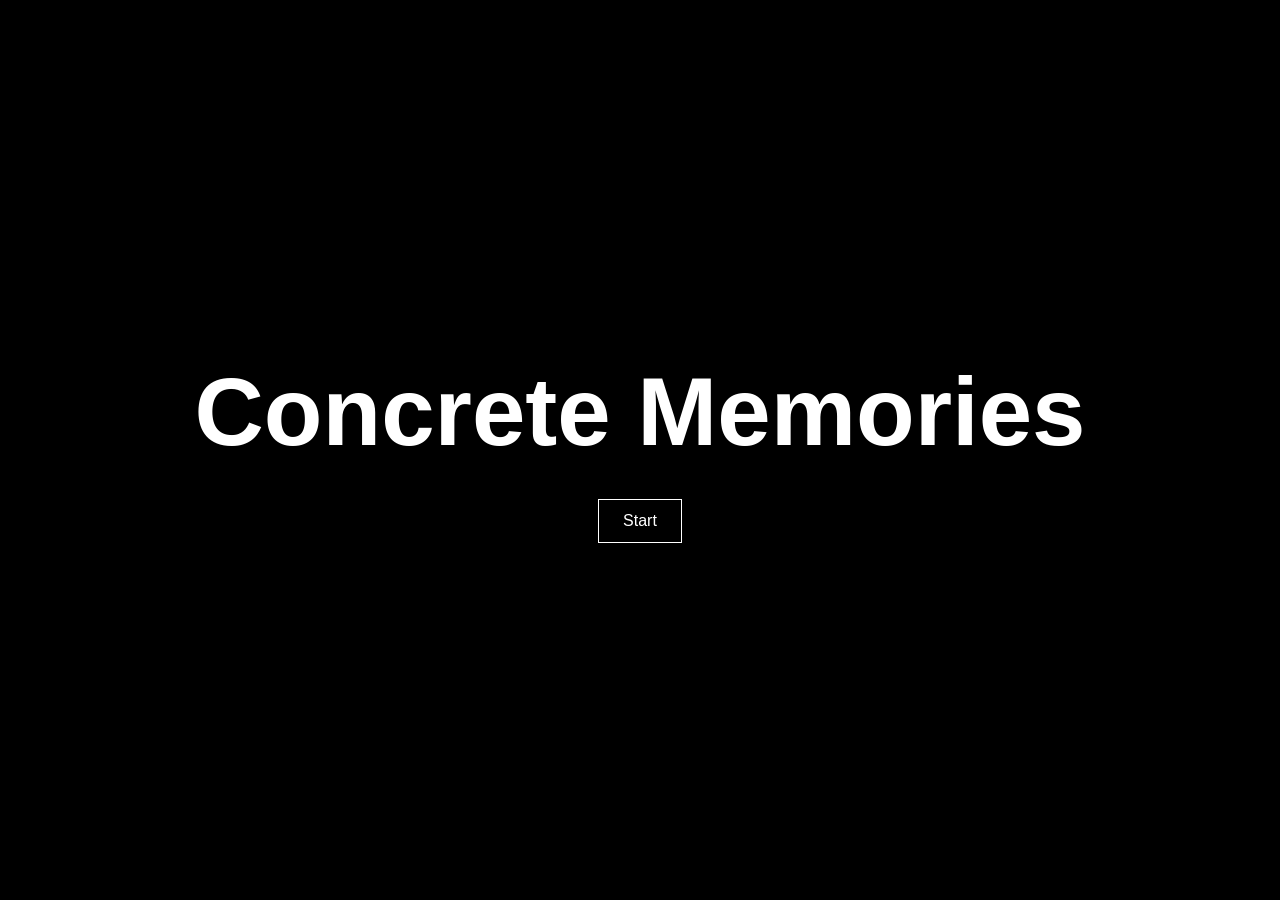
==== index.html @ c10287c3 "Build Concrete Memories interactive prototype" ====
<!doctype html>
<html lang="en">
  <head>
    <meta charset="UTF-8" />
    <meta name="viewport" content="width=device-width, initial-scale=1.0" />
    <title>Concrete Memories</title>
    <link rel="stylesheet" href="styles.css" />
  </head>
  <body>
    <main>
      <h1>Concrete Memories</h1>
      <a class="button" href="act-1.html">Start</a>
    </main>
  </body>
</html>
---- styles.css ----
* {
  box-sizing: border-box;
}

html {
  scroll-behavior: smooth;
}

body {
  margin: 0;
  color: #222;
  background: #f5f5f5;
  font-family: Arial, Helvetica, sans-serif;
}

main:not(.listing-page) {
  display: flex;
  min-height: 100vh;
  padding: 2rem;
  align-items: center;
  justify-content: center;
  color: white;
  background: black;
  flex-direction: column;
  text-align: center;
}

main:not(.listing-page) h1 {
  margin: 0 0 2rem;
  font-size: clamp(2.5rem, 8vw, 6rem);
}

.button {
  padding: 0.75rem 1.5rem;
  border: 1px solid white;
  color: white;
  text-decoration: none;
}

.button:hover,
.button:focus-visible {
  color: black;
  background: white;
}

.listing-page {
  width: min(100%, 1180px);
  margin: 0 auto;
  padding: 1.5rem;
}

.photo-grid {
  display: grid;
  overflow: hidden;
  border-radius: 8px;
  gap: 4px;
  grid-template-columns: 2fr 1fr;
}

figure {
  height: 460px;
  margin: 0;
  background: #ddd;
}

figure img {
  display: block;
  width: 100%;
  height: 100%;
  object-fit: cover;
}

.property-details {
  margin-top: 1rem;
  padding: 2rem;
  border: 1px solid #e0e0e0;
  border-radius: 8px;
  background: white;
}

.property-type {
  margin: 0 0 0.5rem;
  color: #777;
  font-size: 0.85rem;
}

.property-details h1 {
  margin: 0;
  font-size: clamp(1.8rem, 4vw, 2.6rem);
}

.price-row {
  display: flex;
  margin-top: 2rem;
  align-items: center;
  justify-content: space-between;
  gap: 1.5rem;
}

.price {
  margin: 0;
  color: #07835c;
  font-size: clamp(2rem, 5vw, 3rem);
  font-weight: bold;
}

.price-note {
  margin: 0.35rem 0 0;
  color: #777;
  font-size: 0.85rem;
}

.contact-button {
  display: inline-block;
  padding: 0.85rem 1.25rem;
  border: 0;
  border-radius: 4px;
  color: white;
  background: #07835c;
  font: inherit;
  font-weight: bold;
  text-decoration: none;
  cursor: pointer;
}

.contact-button:hover,
.contact-button:focus-visible {
  background: #056b4b;
}

.quick-facts {
  display: grid;
  margin: 2rem 0 0;
  padding: 1.5rem 0;
  border-top: 1px solid #e5e5e5;
  border-bottom: 1px solid #e5e5e5;
  gap: 1rem;
  grid-template-columns: repeat(3, 1fr);
}

.quick-facts div {
  display: flex;
  gap: 0.35rem;
  flex-direction: column;
}

.quick-facts dt {
  color: #777;
  font-size: 0.8rem;
}

.quick-facts dd {
  margin: 0;
  font-weight: bold;
}

.description {
  max-width: 680px;
  padding: 2rem 0;
}

.description h2 {
  margin: 0 0 0.75rem;
  font-size: 1.2rem;
}

.description p {
  margin: 0;
  color: #555;
  line-height: 1.6;
}

.contact-box {
  display: flex;
  padding: 1.25rem;
  align-items: center;
  justify-content: space-between;
  gap: 1rem;
  border-radius: 6px;
  background: #f0f7f4;
}

.contact-box p {
  margin: 0;
  font-weight: bold;
}

@media (max-width: 650px) {
  .listing-page {
    padding: 0;
  }

  .photo-grid {
    border-radius: 0;
    grid-template-columns: 1fr;
  }

  .photo-grid figure {
    height: 260px;
  }

  .photo-grid figure:nth-child(2) {
    display: none;
  }

  .property-details {
    margin: 0;
    padding: 1.5rem;
    border: 0;
    border-radius: 0;
  }

  .price-row,
  .contact-box {
    align-items: stretch;
    flex-direction: column;
  }

  .contact-button,
  .contact-box .contact-button {
    text-align: center;
  }

  .quick-facts {
    grid-template-columns: 1fr;
  }
}

.scene-body {
  overflow: hidden;
  background: white;
}

.conversation-body {
  overflow: hidden;
  background: #222;
}

.conversation-body .conversation-scene {
  position: relative;
  display: block;
  min-height: 100vh;
  padding: 2rem 2rem 1.5rem;
  color: #222;
  background:
    linear-gradient(rgba(0, 0, 0, 0.18), rgba(0, 0, 0, 0.42)),
    url("assets/hdb-exterior.png") center / cover no-repeat;
}

.conversation-agent {
  position: absolute;
  top: 14%;
  bottom: auto;
  left: 7%;
  width: min(40vw, 500px);
  max-height: 78vh;
  object-fit: contain;
  filter: drop-shadow(0 1rem 1.5rem rgba(0, 0, 0, 0.3));
  animation: agent-pop 450ms ease-out both;
}

.dialogue-box {
  position: absolute;
  z-index: 2;
  display: grid;
  width: min(100%, 820px);
  min-height: 8rem;
  padding: 1.25rem 1.5rem;
  border: 0;
  border-radius: 10px;
  color: #222;
  background: rgba(255, 255, 255, 0.96);
  box-shadow: 0 0.5rem 2rem rgba(0, 0, 0, 0.25);
  font: inherit;
  text-align: left;
  cursor: pointer;
  grid-template-columns: 1fr auto;
  transition: left 180ms ease, right 180ms ease, bottom 180ms ease, top 180ms ease;
}

.dialogue-user {
  right: auto;
  bottom: 1.5rem;
  left: 50%;
  transform: translateX(-50%);
}

.dialogue-agent {
  top: 24%;
  right: 5%;
  bottom: auto;
  left: auto;
  width: min(50vw, 650px);
  transform: none;
}

.dialogue-agent::before {
  position: absolute;
  top: 50%;
  left: -18px;
  width: 32px;
  height: 32px;
  content: "";
  background: inherit;
  transform: translateY(-50%) rotate(45deg);
}

.dialogue-box:hover,
.dialogue-box:focus-visible {
  background: white;
}

.speaker {
  color: #07835c;
  font-size: 0.78rem;
  font-weight: bold;
  letter-spacing: 0.08em;
  text-transform: uppercase;
}

.dialogue-text {
  grid-column: 1 / -1;
  margin-top: 0.4rem;
  font-size: clamp(1.1rem, 2.5vw, 1.5rem);
  line-height: 1.4;
}

.continue-text {
  align-self: end;
  color: #777;
  font-size: 0.75rem;
  grid-column: 2;
}

.final-dialogue {
  outline: 3px solid #07835c;
}

.scene-body .agent-scene {
  display: flex;
  min-height: 100vh;
  padding: 2rem;
  align-items: center;
  justify-content: center;
  gap: clamp(1rem, 5vw, 5rem);
  color: #222;
  background: white;
  flex-direction: row;
  text-align: left;
}

.agent-image {
  width: min(42vw, 430px);
  animation: agent-pop 500ms ease-out both;
}

.speech-bubble {
  position: relative;
  width: min(42vw, 430px);
  padding: 1.5rem;
  border: 2px solid #222;
  border-radius: 18px;
  color: #222;
  background: white;
  font-size: clamp(1.3rem, 3vw, 2rem);
  line-height: 1.35;
}

.speech-bubble::after {
  position: absolute;
  right: -18px;
  bottom: 34px;
  width: 30px;
  height: 30px;
  border-top: 2px solid #222;
  border-right: 2px solid #222;
  content: "";
  background: white;
  transform: rotate(45deg);
}

.speech-bubble p {
  margin: 0;
}

.speech-bubble a {
  color: #07835c;
  font-weight: bold;
  text-underline-offset: 0.2em;
}

@keyframes agent-pop {
  from {
    opacity: 0;
    transform: translateY(40px) scale(0.92);
  }

  to {
    opacity: 1;
    transform: translateY(0) scale(1);
  }
}

.placeholder-body {
  color: white;
  background: black;
}

.visit-placeholder {
  display: flex;
  min-height: 100vh;
  padding: 2rem;
  align-items: center;
  justify-content: center;
  flex-direction: column;
  text-align: center;
}

.visit-placeholder p {
  margin: 0 0 1rem;
  color: #999;
  text-transform: uppercase;
  letter-spacing: 0.1em;
}

.visit-placeholder h1 {
  margin: 0 0 1rem;
  font-size: clamp(2.5rem, 8vw, 6rem);
}

.visit-placeholder span {
  color: #aaa;
}

@media (max-width: 650px) {
  .scene-body .agent-scene {
    padding: 1.5rem;
    flex-direction: column;
  }

  .agent-image,
  .speech-bubble {
    width: min(100%, 420px);
  }

  .speech-bubble::after {
    right: 50%;
    bottom: -17px;
    transform: translateX(50%) rotate(135deg);
  }

  .conversation-scene {
    padding: 1rem;
  }

  .conversation-agent {
    top: auto;
    bottom: 8.5rem;
    left: 50%;
    width: min(86vw, 430px);
    transform: translateX(-50%);
  }

  .dialogue-box {
    min-height: 9rem;
    padding: 1rem;
  }

  .dialogue-user {
    bottom: 1rem;
    width: calc(100% - 2rem);
  }

  .dialogue-agent {
    top: auto;
    right: 1rem;
    bottom: 1rem;
    left: 1rem;
    width: auto;
  }

  .dialogue-agent::before {
    top: -14px;
    left: 50%;
    transform: translateX(-50%) rotate(45deg);
  }
}
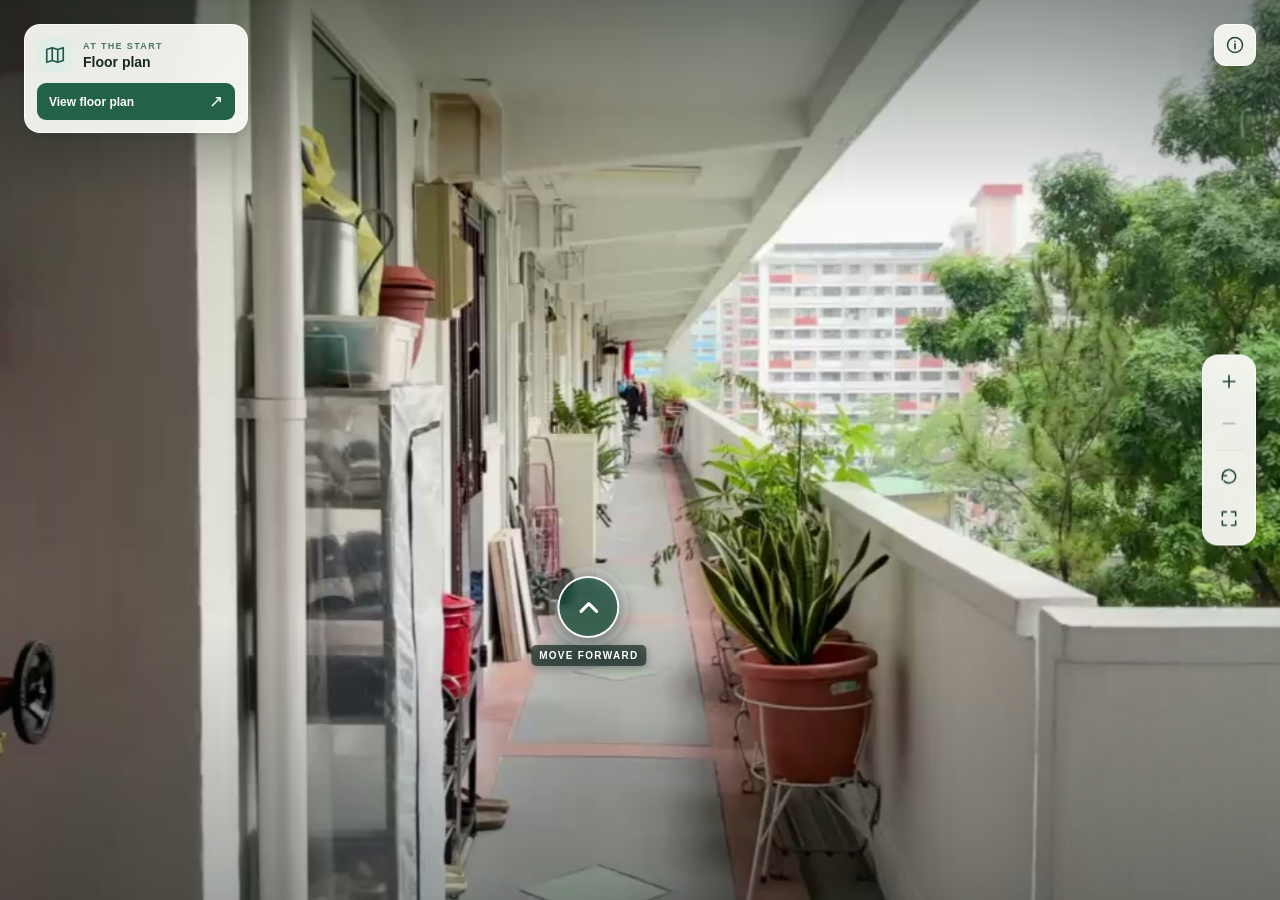
==== commit 4e7b0f6e: "added act III interactive 3d map component" ====
--- a/index.html
+++ b/index.html
@@ -3,13 +3,87 @@
   <head>
     <meta charset="UTF-8" />
     <meta name="viewport" content="width=device-width, initial-scale=1.0" />
-    <title>Concrete Memories</title>
+    <meta name="theme-color" content="#162523" />
+    <meta name="description" content="Explore five viewpoints along a residential corridor, its floor plan, and the flat entrance." />
+    <title>Corridor Explorer</title>
     <link rel="stylesheet" href="styles.css" />
+    <link rel="stylesheet" href="scene.css" />
   </head>
   <body>
-    <main>
-      <h1>Concrete Memories</h1>
-      <a class="button" href="act-1.html">Start</a>
+    <main class="explorer" id="explorer">
+      <div class="scene" id="scene" aria-label="Interactive corridor view">
+        <div class="corridor-stage" id="corridor-stage">
+          <div class="corridor-camera" id="corridor-camera">
+            <img class="scene-frame is-active" id="frame-a" src="assets/stop-01.jpg" data-stop="0" alt="View down the corridor from the entrance" draggable="false" />
+            <img class="scene-frame" id="frame-b" src="assets/stop-02.jpg" data-stop="1" alt="" aria-hidden="true" draggable="false" />
+          </div>
+        </div>
+        <div class="artifact-stage" id="artifact-stage" aria-hidden="true">
+          <img class="artifact-backdrop" id="artifact-backdrop" src="assets/floor_plan_view.jpg" alt="" draggable="false" />
+          <img class="artifact-photo" id="artifact-photo" src="assets/floor_plan_view.jpg" alt="Floor plan sign with its block and floor label blurred" draggable="false" />
+        </div>
+        <div class="scene-shade" aria-hidden="true"></div>
+        <div class="scene-vignette" aria-hidden="true"></div>
+      </div>
+
+      <div class="map-prompt glass" id="map-prompt">
+        <div class="prompt-heading">
+          <span class="prompt-icon" aria-hidden="true"><svg viewBox="0 0 24 24" fill="none"><path d="m3 6 6-2 6 2 6-2v14l-6 2-6-2-6 2V6Zm6-2v14m6-12v14" stroke="currentColor" stroke-width="1.8" stroke-linecap="round" stroke-linejoin="round"/></svg></span>
+          <div><span class="eyebrow">AT THE START</span><strong>Floor plan</strong></div>
+        </div>
+        <button id="view-floor-plan" class="prompt-action" type="button">View floor plan <span aria-hidden="true">↗</span></button>
+      </div>
+
+      <button class="icon-button glass info-button" id="info-button" type="button" aria-label="About this explorer" title="About this explorer">
+        <svg viewBox="0 0 24 24" fill="none" aria-hidden="true"><circle cx="12" cy="12" r="9" stroke="currentColor" stroke-width="1.8"/><path d="M12 10.5V16.5M12 7.5h.01" stroke="currentColor" stroke-width="2" stroke-linecap="round"/></svg>
+      </button>
+
+      <div class="view-controls glass" aria-label="View controls">
+        <button class="control-button" id="zoom-in" type="button" aria-label="Zoom in" title="Zoom in">
+          <svg viewBox="0 0 24 24" fill="none" aria-hidden="true"><path d="M12 5v14M5 12h14" stroke="currentColor" stroke-width="2" stroke-linecap="round"/></svg>
+        </button>
+        <button class="control-button" id="zoom-out" type="button" aria-label="Zoom out" title="Zoom out">
+          <svg viewBox="0 0 24 24" fill="none" aria-hidden="true"><path d="M5 12h14" stroke="currentColor" stroke-width="2" stroke-linecap="round"/></svg>
+        </button>
+        <span class="control-divider" aria-hidden="true"></span>
+        <button class="control-button" id="reset-view" type="button" aria-label="Reset view" title="Reset view">
+          <svg viewBox="0 0 24 24" fill="none" aria-hidden="true"><path d="M4 11a8 8 0 1 1 2.2 6.5M4 16v-5h5" stroke="currentColor" stroke-width="1.9" stroke-linecap="round" stroke-linejoin="round"/></svg>
+        </button>
+        <button class="control-button" id="fullscreen" type="button" aria-label="Enter full screen" title="Full screen">
+          <svg viewBox="0 0 24 24" fill="none" aria-hidden="true"><path d="M9 4H4v5M15 4h5v5M4 15v5h5M20 15v5h-5" stroke="currentColor" stroke-width="1.9" stroke-linecap="round" stroke-linejoin="round"/></svg>
+        </button>
+      </div>
+
+      <button class="floor-arrow" id="floor-arrow" type="button" aria-label="Move forward along the corridor">
+        <span class="floor-arrow-ring"><svg viewBox="0 0 24 24" fill="none" aria-hidden="true"><path d="m6 15 6-6 6 6" stroke="currentColor" stroke-width="2.5" stroke-linecap="round" stroke-linejoin="round"/></svg></span>
+        <span class="floor-arrow-label">MOVE FORWARD</span>
+      </button>
+
+      <button class="corridor-back glass" id="back-button" type="button" aria-label="Move back along the corridor" title="Move back" disabled>
+        <svg viewBox="0 0 24 24" fill="none" aria-hidden="true"><path d="m14 5-7 7 7 7M7 12h13" stroke="currentColor" stroke-width="2" stroke-linecap="round" stroke-linejoin="round"/></svg>
+      </button>
+
+      <div class="destination-card glass" id="destination-card" role="dialog" aria-modal="false" aria-labelledby="destination-title" hidden>
+        <div class="destination-icon" aria-hidden="true"><svg viewBox="0 0 24 24" fill="none"><path d="M5 20V6.5L12 3l7 3.5V20M9 20v-5h6v5M8.5 8.5h.01M12 8.5h.01M15.5 8.5h.01" stroke="currentColor" stroke-width="1.8" stroke-linecap="round" stroke-linejoin="round"/></svg></div>
+        <div class="destination-copy"><span class="eyebrow">DESTINATION REACHED</span><strong id="destination-title">You've arrived at the flat</strong></div>
+        <button id="see-flat" class="prompt-action" type="button">See the flat <span aria-hidden="true">↖</span></button>
+      </div>
+
+      <div class="artifact-return glass" id="artifact-return" role="dialog" aria-modal="false" aria-labelledby="artifact-title" hidden>
+        <span class="eyebrow" id="artifact-title">FLOOR PLAN</span>
+        <button id="return-to-corridor" class="prompt-action" type="button"><span aria-hidden="true">←</span> Back to corridor</button>
+      </div>
+
+      <div class="info-panel glass" id="info-panel" role="dialog" aria-modal="false" aria-labelledby="info-title" hidden>
+        <button class="info-close" id="info-close" type="button" aria-label="Close information">×</button>
+        <span class="eyebrow">ABOUT THIS EXPLORER</span>
+        <h2 id="info-title">Explore the corridor</h2>
+        <p>Move through five still viewpoints from the corridor footage. View the floor plan at the first stop and the flat entrance at the last. Drag or zoom to inspect details.</p>
+        <p class="info-keys">Keyboard: <kbd>↑</kbd> forward <kbd>↓</kbd> back <kbd>←</kbd><kbd>→</kbd> look around <kbd>Esc</kbd> return</p>
+      </div>
+
+      <div class="sr-only" id="announcement" role="status" aria-live="polite"></div>
     </main>
+    <script src="app.js"></script>
   </body>
 </html>
--- a/styles.css
+++ b/styles.css
@@ -1,487 +1,300 @@
-* {
-  box-sizing: border-box;
-}
-
-html {
-  scroll-behavior: smooth;
-}
-
-body {
-  margin: 0;
-  color: #222;
-  background: #f5f5f5;
-  font-family: Arial, Helvetica, sans-serif;
-}
-
-main:not(.listing-page) {
+:root {
+  font-family: Inter, ui-sans-serif, -apple-system, BlinkMacSystemFont, "Segoe UI", sans-serif;
+  color: #172923;
+  background: #172923;
+  font-synthesis: none;
+}
+
+* { box-sizing: border-box; }
+html, body { height: 100%; margin: 0; }
+button { font: inherit; }
+button:focus-visible { outline: 3px solid #e8b75d; outline-offset: 3px; }
+
+.explorer {
+  position: relative;
+  width: 100%;
+  height: 100svh;
+  min-height: 480px;
+  overflow: hidden;
+  isolation: isolate;
+  background: #24342e;
+}
+
+.scene {
+  position: absolute;
+  inset: 0;
+  overflow: hidden;
+  cursor: grab;
+  touch-action: none;
+}
+
+.scene.dragging { cursor: grabbing; }
+
+.scene-shade,
+.scene-vignette { position: absolute; inset: 0; pointer-events: none; }
+
+.scene-shade {
+  background: linear-gradient(180deg, rgba(5, 20, 18, .43), transparent 23%, transparent 69%, rgba(8, 20, 18, .31));
+}
+
+.scene-vignette {
+  background: linear-gradient(90deg, rgba(10, 25, 21, .08), transparent 20%, transparent 80%, rgba(10, 25, 21, .1));
+}
+
+.glass {
+  background: rgba(251, 251, 247, .93);
+  border: 1px solid rgba(255, 255, 255, .72);
+  box-shadow: 0 14px 42px rgba(15, 32, 27, .18), 0 2px 8px rgba(15, 32, 27, .09);
+  backdrop-filter: blur(18px);
+  -webkit-backdrop-filter: blur(18px);
+}
+
+.eyebrow {
+  font-size: 9px;
+  font-weight: 800;
+  letter-spacing: .15em;
+  color: #4d7666;
+}
+
+.icon-button {
+  width: 42px;
+  height: 42px;
+  display: grid;
+  place-items: center;
+  border-radius: 12px;
+  color: #23453b;
+  cursor: pointer;
+}
+
+.icon-button svg { width: 20px; height: 20px; }
+.info-button { position: absolute; z-index: 5; top: 24px; right: 24px; }
+
+.view-controls {
+  position: absolute;
+  z-index: 5;
+  top: 50%;
+  right: 24px;
+  display: grid;
+  padding: 5px;
+  border-radius: 16px;
+  transform: translateY(-50%);
+}
+
+.control-button {
+  width: 42px;
+  height: 42px;
+  display: grid;
+  place-items: center;
+  border: 0;
+  border-radius: 11px;
+  background: transparent;
+  color: #24483d;
+  cursor: pointer;
+  transition: background .2s, transform .2s;
+}
+
+.control-button:hover:not(:disabled) { background: #e3eee8; }
+.control-button:active { transform: scale(.94); }
+.control-button:disabled { opacity: .35; cursor: default; }
+.control-button svg { width: 20px; height: 20px; }
+.control-divider { height: 1px; margin: 5px 6px; background: #d9e3dc; }
+
+.floor-arrow {
+  position: absolute;
+  z-index: 3;
+  top: 69%;
+  left: 46%;
   display: flex;
-  min-height: 100vh;
-  padding: 2rem;
   align-items: center;
-  justify-content: center;
+  flex-direction: column;
+  gap: 7px;
+  border: 0;
+  background: transparent;
   color: white;
-  background: black;
-  flex-direction: column;
-  text-align: center;
-}
-
-main:not(.listing-page) h1 {
-  margin: 0 0 2rem;
-  font-size: clamp(2.5rem, 8vw, 6rem);
-}
-
-.button {
-  padding: 0.75rem 1.5rem;
-  border: 1px solid white;
-  color: white;
-  text-decoration: none;
-}
-
-.button:hover,
-.button:focus-visible {
-  color: black;
-  background: white;
-}
-
-.listing-page {
-  width: min(100%, 1180px);
-  margin: 0 auto;
-  padding: 1.5rem;
-}
-
-.photo-grid {
-  display: grid;
-  overflow: hidden;
-  border-radius: 8px;
-  gap: 4px;
-  grid-template-columns: 2fr 1fr;
-}
-
-figure {
-  height: 460px;
-  margin: 0;
-  background: #ddd;
-}
-
-figure img {
-  display: block;
+  cursor: pointer;
+  filter: drop-shadow(0 3px 6px rgba(5, 20, 18, .5));
+  transform: translate(-50%, -50%);
+  transition: opacity .2s, transform .3s;
+}
+
+.floor-arrow:hover { transform: translate(-50%, -55%); }
+.floor-arrow:disabled { opacity: 0; pointer-events: none; }
+
+.floor-arrow-ring {
+  width: 62px;
+  height: 62px;
+  display: grid;
+  place-items: center;
+  border: 2px solid rgba(255, 255, 255, .95);
+  border-radius: 50%;
+  background: rgba(30, 85, 65, .72);
+  box-shadow: 0 0 0 9px rgba(255, 255, 255, .17), 0 8px 25px rgba(8, 27, 19, .3);
+  animation: pulse 2.5s ease-in-out infinite;
+}
+
+.floor-arrow-ring svg { width: 31px; height: 31px; }
+
+.floor-arrow-label {
+  padding: 5px 8px;
+  border-radius: 5px;
+  background: rgba(18, 41, 33, .68);
+  font-size: 10px;
+  font-weight: 800;
+  letter-spacing: .13em;
+  white-space: nowrap;
+}
+
+@keyframes pulse {
+  50% { box-shadow: 0 0 0 14px rgba(255, 255, 255, .08), 0 8px 25px rgba(8, 27, 19, .3); }
+}
+
+.corridor-back {
+  position: absolute;
+  z-index: 5;
+  bottom: 24px;
+  left: 24px;
+  width: 50px;
+  height: 50px;
+  display: grid;
+  place-items: center;
+  border-radius: 15px;
+  color: #235341;
+  cursor: pointer;
+  transition: opacity .2s, transform .2s;
+}
+
+.corridor-back:hover:not(:disabled) { transform: translateY(-2px); }
+.corridor-back:disabled { opacity: 0; pointer-events: none; }
+.corridor-back svg { width: 23px; height: 23px; }
+
+.map-prompt,
+.destination-card,
+.artifact-return { position: absolute; z-index: 5; padding: 12px; border-radius: 16px; }
+
+.map-prompt { top: 24px; left: 24px; width: 224px; animation: pop-in 360ms ease both; }
+.map-prompt[hidden],
+.destination-card[hidden],
+.artifact-return[hidden] { display: none; }
+
+.prompt-heading {
+  display: flex;
+  align-items: center;
+  gap: 10px;
+  margin-bottom: 10px;
+}
+
+.prompt-heading > div { display: flex; flex-direction: column; gap: 3px; }
+.prompt-heading strong { font-size: 14px; }
+
+.prompt-icon,
+.destination-icon {
+  width: 36px;
+  height: 36px;
+  flex: none;
+  display: grid;
+  place-items: center;
+  border-radius: 10px;
+  background: #e1ede7;
+  color: #22594b;
+}
+
+.prompt-icon svg,
+.destination-icon svg { width: 22px; height: 22px; }
+
+.prompt-action {
   width: 100%;
-  height: 100%;
-  object-fit: cover;
-}
-
-.property-details {
-  margin-top: 1rem;
-  padding: 2rem;
-  border: 1px solid #e0e0e0;
-  border-radius: 8px;
-  background: white;
-}
-
-.property-type {
-  margin: 0 0 0.5rem;
-  color: #777;
-  font-size: 0.85rem;
-}
-
-.property-details h1 {
-  margin: 0;
-  font-size: clamp(1.8rem, 4vw, 2.6rem);
-}
-
-.price-row {
+  height: 37px;
   display: flex;
-  margin-top: 2rem;
   align-items: center;
   justify-content: space-between;
-  gap: 1.5rem;
-}
-
-.price {
-  margin: 0;
-  color: #07835c;
-  font-size: clamp(2rem, 5vw, 3rem);
-  font-weight: bold;
-}
-
-.price-note {
-  margin: 0.35rem 0 0;
-  color: #777;
-  font-size: 0.85rem;
-}
-
-.contact-button {
-  display: inline-block;
-  padding: 0.85rem 1.25rem;
+  padding: 0 12px;
   border: 0;
-  border-radius: 4px;
+  border-radius: 9px;
+  background: #246247;
   color: white;
-  background: #07835c;
-  font: inherit;
-  font-weight: bold;
-  text-decoration: none;
-  cursor: pointer;
-}
-
-.contact-button:hover,
-.contact-button:focus-visible {
-  background: #056b4b;
-}
-
-.quick-facts {
-  display: grid;
-  margin: 2rem 0 0;
-  padding: 1.5rem 0;
-  border-top: 1px solid #e5e5e5;
-  border-bottom: 1px solid #e5e5e5;
-  gap: 1rem;
-  grid-template-columns: repeat(3, 1fr);
-}
-
-.quick-facts div {
+  font-size: 12px;
+  font-weight: 750;
+  cursor: pointer;
+}
+
+.prompt-action:hover { background: #1d7851; }
+.prompt-action span { font-size: 17px; }
+
+.destination-card {
+  bottom: 30px;
+  left: 50%;
+  width: 258px;
+  display: grid;
+  grid-template-columns: 36px minmax(0, 1fr);
+  align-items: center;
+  column-gap: 10px;
+  row-gap: 10px;
+  transform: translateX(-50%);
+  animation: arrive 380ms cubic-bezier(.18, .8, .22, 1) both;
+}
+
+.destination-copy { display: flex; flex-direction: column; gap: 3px; }
+.destination-copy strong { font-size: 12px; line-height: 1.2; }
+.destination-card .prompt-action { grid-column: 1 / -1; }
+
+.artifact-return {
+  bottom: 30px;
+  left: 50%;
+  width: 224px;
   display: flex;
-  gap: 0.35rem;
   flex-direction: column;
-}
-
-.quick-facts dt {
-  color: #777;
-  font-size: 0.8rem;
-}
-
-.quick-facts dd {
-  margin: 0;
-  font-weight: bold;
-}
-
-.description {
-  max-width: 680px;
-  padding: 2rem 0;
-}
-
-.description h2 {
-  margin: 0 0 0.75rem;
-  font-size: 1.2rem;
-}
-
-.description p {
-  margin: 0;
-  color: #555;
-  line-height: 1.6;
-}
-
-.contact-box {
-  display: flex;
-  padding: 1.25rem;
-  align-items: center;
-  justify-content: space-between;
-  gap: 1rem;
-  border-radius: 6px;
-  background: #f0f7f4;
-}
-
-.contact-box p {
-  margin: 0;
-  font-weight: bold;
-}
-
-@media (max-width: 650px) {
-  .listing-page {
-    padding: 0;
-  }
-
-  .photo-grid {
-    border-radius: 0;
-    grid-template-columns: 1fr;
-  }
-
-  .photo-grid figure {
-    height: 260px;
-  }
-
-  .photo-grid figure:nth-child(2) {
-    display: none;
-  }
-
-  .property-details {
-    margin: 0;
-    padding: 1.5rem;
-    border: 0;
-    border-radius: 0;
-  }
-
-  .price-row,
-  .contact-box {
-    align-items: stretch;
-    flex-direction: column;
-  }
-
-  .contact-button,
-  .contact-box .contact-button {
-    text-align: center;
-  }
-
-  .quick-facts {
-    grid-template-columns: 1fr;
-  }
-}
-
-.scene-body {
-  overflow: hidden;
-  background: white;
-}
-
-.conversation-body {
-  overflow: hidden;
-  background: #222;
-}
-
-.conversation-body .conversation-scene {
-  position: relative;
-  display: block;
-  min-height: 100vh;
-  padding: 2rem 2rem 1.5rem;
-  color: #222;
-  background:
-    linear-gradient(rgba(0, 0, 0, 0.18), rgba(0, 0, 0, 0.42)),
-    url("assets/hdb-exterior.png") center / cover no-repeat;
-}
-
-.conversation-agent {
-  position: absolute;
-  top: 14%;
-  bottom: auto;
-  left: 7%;
-  width: min(40vw, 500px);
-  max-height: 78vh;
-  object-fit: contain;
-  filter: drop-shadow(0 1rem 1.5rem rgba(0, 0, 0, 0.3));
-  animation: agent-pop 450ms ease-out both;
-}
-
-.dialogue-box {
-  position: absolute;
-  z-index: 2;
-  display: grid;
-  width: min(100%, 820px);
-  min-height: 8rem;
-  padding: 1.25rem 1.5rem;
-  border: 0;
-  border-radius: 10px;
-  color: #222;
-  background: rgba(255, 255, 255, 0.96);
-  box-shadow: 0 0.5rem 2rem rgba(0, 0, 0, 0.25);
-  font: inherit;
-  text-align: left;
-  cursor: pointer;
-  grid-template-columns: 1fr auto;
-  transition: left 180ms ease, right 180ms ease, bottom 180ms ease, top 180ms ease;
-}
-
-.dialogue-user {
-  right: auto;
-  bottom: 1.5rem;
-  left: 50%;
+  gap: 9px;
   transform: translateX(-50%);
-}
-
-.dialogue-agent {
-  top: 24%;
-  right: 5%;
-  bottom: auto;
-  left: auto;
-  width: min(50vw, 650px);
-  transform: none;
-}
-
-.dialogue-agent::before {
-  position: absolute;
-  top: 50%;
-  left: -18px;
-  width: 32px;
-  height: 32px;
-  content: "";
-  background: inherit;
-  transform: translateY(-50%) rotate(45deg);
-}
-
-.dialogue-box:hover,
-.dialogue-box:focus-visible {
-  background: white;
-}
-
-.speaker {
-  color: #07835c;
-  font-size: 0.78rem;
-  font-weight: bold;
-  letter-spacing: 0.08em;
-  text-transform: uppercase;
-}
-
-.dialogue-text {
-  grid-column: 1 / -1;
-  margin-top: 0.4rem;
-  font-size: clamp(1.1rem, 2.5vw, 1.5rem);
-  line-height: 1.4;
-}
-
-.continue-text {
-  align-self: end;
-  color: #777;
-  font-size: 0.75rem;
-  grid-column: 2;
-}
-
-.final-dialogue {
-  outline: 3px solid #07835c;
-}
-
-.scene-body .agent-scene {
-  display: flex;
-  min-height: 100vh;
-  padding: 2rem;
-  align-items: center;
-  justify-content: center;
-  gap: clamp(1rem, 5vw, 5rem);
-  color: #222;
-  background: white;
-  flex-direction: row;
-  text-align: left;
-}
-
-.agent-image {
-  width: min(42vw, 430px);
-  animation: agent-pop 500ms ease-out both;
-}
-
-.speech-bubble {
-  position: relative;
-  width: min(42vw, 430px);
-  padding: 1.5rem;
-  border: 2px solid #222;
-  border-radius: 18px;
-  color: #222;
-  background: white;
-  font-size: clamp(1.3rem, 3vw, 2rem);
-  line-height: 1.35;
-}
-
-.speech-bubble::after {
-  position: absolute;
-  right: -18px;
-  bottom: 34px;
-  width: 30px;
-  height: 30px;
-  border-top: 2px solid #222;
-  border-right: 2px solid #222;
-  content: "";
-  background: white;
-  transform: rotate(45deg);
-}
-
-.speech-bubble p {
-  margin: 0;
-}
-
-.speech-bubble a {
-  color: #07835c;
-  font-weight: bold;
-  text-underline-offset: 0.2em;
-}
-
-@keyframes agent-pop {
-  from {
-    opacity: 0;
-    transform: translateY(40px) scale(0.92);
-  }
-
-  to {
-    opacity: 1;
-    transform: translateY(0) scale(1);
-  }
-}
-
-.placeholder-body {
-  color: white;
-  background: black;
-}
-
-.visit-placeholder {
-  display: flex;
-  min-height: 100vh;
-  padding: 2rem;
-  align-items: center;
-  justify-content: center;
-  flex-direction: column;
-  text-align: center;
-}
-
-.visit-placeholder p {
-  margin: 0 0 1rem;
-  color: #999;
-  text-transform: uppercase;
-  letter-spacing: 0.1em;
-}
-
-.visit-placeholder h1 {
-  margin: 0 0 1rem;
-  font-size: clamp(2.5rem, 8vw, 6rem);
-}
-
-.visit-placeholder span {
-  color: #aaa;
-}
-
-@media (max-width: 650px) {
-  .scene-body .agent-scene {
-    padding: 1.5rem;
-    flex-direction: column;
-  }
-
-  .agent-image,
-  .speech-bubble {
-    width: min(100%, 420px);
-  }
-
-  .speech-bubble::after {
-    right: 50%;
-    bottom: -17px;
-    transform: translateX(50%) rotate(135deg);
-  }
-
-  .conversation-scene {
-    padding: 1rem;
-  }
-
-  .conversation-agent {
-    top: auto;
-    bottom: 8.5rem;
-    left: 50%;
-    width: min(86vw, 430px);
-    transform: translateX(-50%);
-  }
-
-  .dialogue-box {
-    min-height: 9rem;
-    padding: 1rem;
-  }
-
-  .dialogue-user {
-    bottom: 1rem;
-    width: calc(100% - 2rem);
-  }
-
-  .dialogue-agent {
-    top: auto;
-    right: 1rem;
-    bottom: 1rem;
-    left: 1rem;
-    width: auto;
-  }
-
-  .dialogue-agent::before {
-    top: -14px;
-    left: 50%;
-    transform: translateX(-50%) rotate(45deg);
-  }
-}
+  animation: arrive 380ms cubic-bezier(.18, .8, .22, 1) both;
+}
+
+@keyframes pop-in {
+  from { opacity: 0; transform: translateY(-8px) scale(.96); }
+  to { opacity: 1; transform: translateY(0) scale(1); }
+}
+
+@keyframes arrive {
+  from { opacity: 0; transform: translate(-50%, 12px) scale(.95); }
+  to { opacity: 1; transform: translate(-50%, 0) scale(1); }
+}
+
+.info-panel {
+  position: absolute;
+  z-index: 8;
+  top: 79px;
+  right: 24px;
+  width: min(330px, calc(100vw - 48px));
+  padding: 20px 21px;
+  border-radius: 17px;
+}
+
+.info-panel[hidden] { display: none; }
+.info-panel h2 { font-size: 19px; letter-spacing: -.025em; margin: 7px 24px 10px 0; }
+.info-panel p { font-size: 13px; line-height: 1.55; color: #586b5e; margin: 0 0 12px; }
+.info-panel .info-keys { margin-bottom: 0; color: #355b48; }
+.info-close { position: absolute; top: 11px; right: 12px; border: 0; background: transparent; color: #587264; font-size: 26px; cursor: pointer; }
+kbd { display: inline-block; padding: 2px 5px; margin: 0 1px; border: 1px solid #cbdad0; border-radius: 4px; background: #f3f6f1; font: inherit; font-weight: 700; }
+
+.sr-only { position: absolute; width: 1px; height: 1px; padding: 0; margin: -1px; overflow: hidden; clip: rect(0, 0, 0, 0); white-space: nowrap; border: 0; }
+
+@media (max-width: 600px) {
+  .explorer { min-height: 0; }
+  .map-prompt { top: 12px; left: 12px; width: 218px; }
+  .info-button { top: 12px; right: 12px; }
+  .view-controls { top: 91px; right: 12px; transform: none; }
+  .control-button { width: 38px; height: 38px; }
+  .floor-arrow { top: 56%; }
+  .floor-arrow-ring { width: 56px; height: 56px; }
+  .corridor-back { bottom: 12px; left: 12px; width: 45px; height: 45px; }
+  .destination-card,
+  .artifact-return { bottom: 16px; }
+  .info-panel { top: 63px; right: 12px; }
+}
+
+@media (max-height: 620px) and (min-width: 601px) {
+  .floor-arrow { top: 56%; }
+}
+
+@media (prefers-reduced-motion: reduce) {
+  *, *::before, *::after { animation-duration: .01ms !important; transition-duration: .01ms !important; scroll-behavior: auto !important; }
+}
--- a/scene.css
+++ b/scene.css
@@ -0,0 +1,91 @@
+.corridor-stage,
+.artifact-stage,
+.corridor-camera {
+  position: absolute;
+  inset: 0;
+}
+
+.corridor-stage {
+  opacity: 1;
+  transform-origin: 43% 50%;
+  transition: opacity 750ms ease, transform 900ms cubic-bezier(.2, .72, .2, 1);
+  backface-visibility: hidden;
+}
+
+.corridor-camera {
+  transition: transform 250ms ease;
+  will-change: transform;
+}
+
+.scene.dragging .corridor-camera,
+.scene.dragging .artifact-photo { transition: none; }
+
+.scene-frame {
+  position: absolute;
+  inset: 0;
+  width: 100%;
+  height: 100%;
+  object-fit: cover;
+  object-position: center;
+  opacity: 0;
+  pointer-events: none;
+  user-select: none;
+  will-change: opacity, transform, filter;
+}
+
+.scene-frame.is-active { opacity: 1; }
+
+.artifact-stage {
+  opacity: 0;
+  pointer-events: none;
+  overflow: hidden;
+  transform: perspective(1100px) translateX(-35%) rotateY(20deg) scale(1.06);
+  transform-origin: right center;
+  transition: opacity 700ms ease, transform 900ms cubic-bezier(.2, .72, .2, 1);
+}
+
+.artifact-backdrop,
+.artifact-photo {
+  position: absolute;
+  inset: 0;
+  width: 100%;
+  height: 100%;
+  pointer-events: none;
+  user-select: none;
+}
+
+.artifact-backdrop {
+  object-fit: cover;
+  filter: blur(28px) brightness(.7);
+  transform: scale(1.08);
+}
+
+.artifact-photo {
+  object-fit: contain;
+  filter: drop-shadow(0 0 28px rgba(0, 0, 0, .22));
+  transition: transform 250ms ease;
+  will-change: transform;
+}
+
+.explorer.is-at-artifact .corridor-stage {
+  opacity: 0;
+  transform: perspective(1100px) translateX(35%) rotateY(-20deg) scale(1.06);
+}
+
+.explorer.is-at-artifact .artifact-stage {
+  opacity: 1;
+  transform: none;
+}
+
+@media (max-width: 600px) {
+  .scene-frame { object-position: 48% center; }
+  .scene-frame[data-stop="4"] { object-position: 38% center; }
+  .floor-arrow { left: 55%; }
+}
+
+@media (prefers-reduced-motion: reduce) {
+  .corridor-stage,
+  .artifact-stage,
+  .corridor-camera,
+  .artifact-photo { transition: none; }
+}
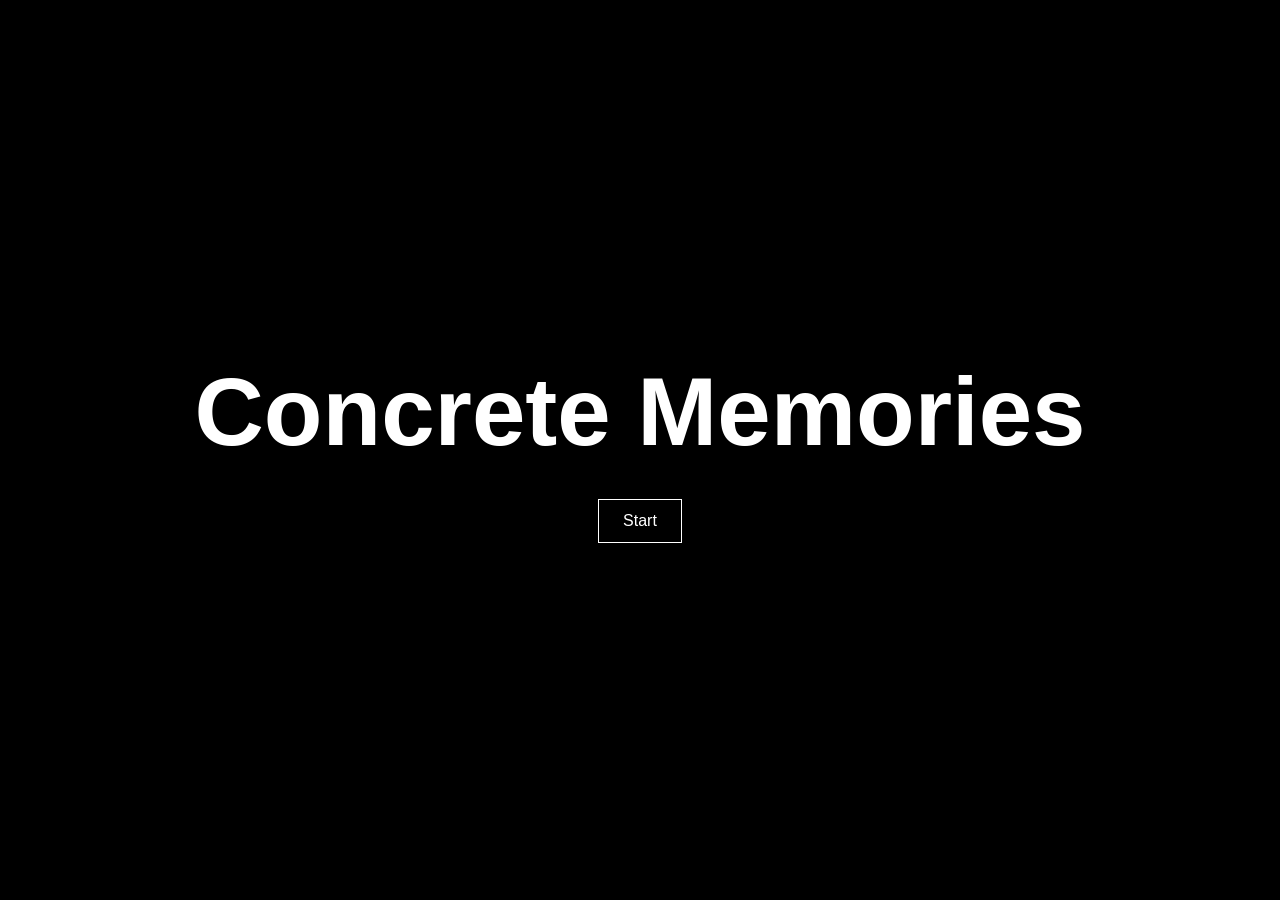
==== commit da9ca487: "Merge Concrete Memories flow with corridor visit" ====
--- a/index.html
+++ b/index.html
@@ -3,87 +3,13 @@
   <head>
     <meta charset="UTF-8" />
     <meta name="viewport" content="width=device-width, initial-scale=1.0" />
-    <meta name="theme-color" content="#162523" />
-    <meta name="description" content="Explore five viewpoints along a residential corridor, its floor plan, and the flat entrance." />
-    <title>Corridor Explorer</title>
+    <title>Concrete Memories</title>
     <link rel="stylesheet" href="styles.css" />
-    <link rel="stylesheet" href="scene.css" />
   </head>
   <body>
-    <main class="explorer" id="explorer">
-      <div class="scene" id="scene" aria-label="Interactive corridor view">
-        <div class="corridor-stage" id="corridor-stage">
-          <div class="corridor-camera" id="corridor-camera">
-            <img class="scene-frame is-active" id="frame-a" src="assets/stop-01.jpg" data-stop="0" alt="View down the corridor from the entrance" draggable="false" />
-            <img class="scene-frame" id="frame-b" src="assets/stop-02.jpg" data-stop="1" alt="" aria-hidden="true" draggable="false" />
-          </div>
-        </div>
-        <div class="artifact-stage" id="artifact-stage" aria-hidden="true">
-          <img class="artifact-backdrop" id="artifact-backdrop" src="assets/floor_plan_view.jpg" alt="" draggable="false" />
-          <img class="artifact-photo" id="artifact-photo" src="assets/floor_plan_view.jpg" alt="Floor plan sign with its block and floor label blurred" draggable="false" />
-        </div>
-        <div class="scene-shade" aria-hidden="true"></div>
-        <div class="scene-vignette" aria-hidden="true"></div>
-      </div>
-
-      <div class="map-prompt glass" id="map-prompt">
-        <div class="prompt-heading">
-          <span class="prompt-icon" aria-hidden="true"><svg viewBox="0 0 24 24" fill="none"><path d="m3 6 6-2 6 2 6-2v14l-6 2-6-2-6 2V6Zm6-2v14m6-12v14" stroke="currentColor" stroke-width="1.8" stroke-linecap="round" stroke-linejoin="round"/></svg></span>
-          <div><span class="eyebrow">AT THE START</span><strong>Floor plan</strong></div>
-        </div>
-        <button id="view-floor-plan" class="prompt-action" type="button">View floor plan <span aria-hidden="true">↗</span></button>
-      </div>
-
-      <button class="icon-button glass info-button" id="info-button" type="button" aria-label="About this explorer" title="About this explorer">
-        <svg viewBox="0 0 24 24" fill="none" aria-hidden="true"><circle cx="12" cy="12" r="9" stroke="currentColor" stroke-width="1.8"/><path d="M12 10.5V16.5M12 7.5h.01" stroke="currentColor" stroke-width="2" stroke-linecap="round"/></svg>
-      </button>
-
-      <div class="view-controls glass" aria-label="View controls">
-        <button class="control-button" id="zoom-in" type="button" aria-label="Zoom in" title="Zoom in">
-          <svg viewBox="0 0 24 24" fill="none" aria-hidden="true"><path d="M12 5v14M5 12h14" stroke="currentColor" stroke-width="2" stroke-linecap="round"/></svg>
-        </button>
-        <button class="control-button" id="zoom-out" type="button" aria-label="Zoom out" title="Zoom out">
-          <svg viewBox="0 0 24 24" fill="none" aria-hidden="true"><path d="M5 12h14" stroke="currentColor" stroke-width="2" stroke-linecap="round"/></svg>
-        </button>
-        <span class="control-divider" aria-hidden="true"></span>
-        <button class="control-button" id="reset-view" type="button" aria-label="Reset view" title="Reset view">
-          <svg viewBox="0 0 24 24" fill="none" aria-hidden="true"><path d="M4 11a8 8 0 1 1 2.2 6.5M4 16v-5h5" stroke="currentColor" stroke-width="1.9" stroke-linecap="round" stroke-linejoin="round"/></svg>
-        </button>
-        <button class="control-button" id="fullscreen" type="button" aria-label="Enter full screen" title="Full screen">
-          <svg viewBox="0 0 24 24" fill="none" aria-hidden="true"><path d="M9 4H4v5M15 4h5v5M4 15v5h5M20 15v5h-5" stroke="currentColor" stroke-width="1.9" stroke-linecap="round" stroke-linejoin="round"/></svg>
-        </button>
-      </div>
-
-      <button class="floor-arrow" id="floor-arrow" type="button" aria-label="Move forward along the corridor">
-        <span class="floor-arrow-ring"><svg viewBox="0 0 24 24" fill="none" aria-hidden="true"><path d="m6 15 6-6 6 6" stroke="currentColor" stroke-width="2.5" stroke-linecap="round" stroke-linejoin="round"/></svg></span>
-        <span class="floor-arrow-label">MOVE FORWARD</span>
-      </button>
-
-      <button class="corridor-back glass" id="back-button" type="button" aria-label="Move back along the corridor" title="Move back" disabled>
-        <svg viewBox="0 0 24 24" fill="none" aria-hidden="true"><path d="m14 5-7 7 7 7M7 12h13" stroke="currentColor" stroke-width="2" stroke-linecap="round" stroke-linejoin="round"/></svg>
-      </button>
-
-      <div class="destination-card glass" id="destination-card" role="dialog" aria-modal="false" aria-labelledby="destination-title" hidden>
-        <div class="destination-icon" aria-hidden="true"><svg viewBox="0 0 24 24" fill="none"><path d="M5 20V6.5L12 3l7 3.5V20M9 20v-5h6v5M8.5 8.5h.01M12 8.5h.01M15.5 8.5h.01" stroke="currentColor" stroke-width="1.8" stroke-linecap="round" stroke-linejoin="round"/></svg></div>
-        <div class="destination-copy"><span class="eyebrow">DESTINATION REACHED</span><strong id="destination-title">You've arrived at the flat</strong></div>
-        <button id="see-flat" class="prompt-action" type="button">See the flat <span aria-hidden="true">↖</span></button>
-      </div>
-
-      <div class="artifact-return glass" id="artifact-return" role="dialog" aria-modal="false" aria-labelledby="artifact-title" hidden>
-        <span class="eyebrow" id="artifact-title">FLOOR PLAN</span>
-        <button id="return-to-corridor" class="prompt-action" type="button"><span aria-hidden="true">←</span> Back to corridor</button>
-      </div>
-
-      <div class="info-panel glass" id="info-panel" role="dialog" aria-modal="false" aria-labelledby="info-title" hidden>
-        <button class="info-close" id="info-close" type="button" aria-label="Close information">×</button>
-        <span class="eyebrow">ABOUT THIS EXPLORER</span>
-        <h2 id="info-title">Explore the corridor</h2>
-        <p>Move through five still viewpoints from the corridor footage. View the floor plan at the first stop and the flat entrance at the last. Drag or zoom to inspect details.</p>
-        <p class="info-keys">Keyboard: <kbd>↑</kbd> forward <kbd>↓</kbd> back <kbd>←</kbd><kbd>→</kbd> look around <kbd>Esc</kbd> return</p>
-      </div>
-
-      <div class="sr-only" id="announcement" role="status" aria-live="polite"></div>
+    <main>
+      <h1>Concrete Memories</h1>
+      <a class="button" href="act-1.html">Start</a>
     </main>
-    <script src="app.js"></script>
   </body>
 </html>
--- a/styles.css
+++ b/styles.css
@@ -1,300 +1,487 @@
-:root {
-  font-family: Inter, ui-sans-serif, -apple-system, BlinkMacSystemFont, "Segoe UI", sans-serif;
-  color: #172923;
-  background: #172923;
-  font-synthesis: none;
-}
-
-* { box-sizing: border-box; }
-html, body { height: 100%; margin: 0; }
-button { font: inherit; }
-button:focus-visible { outline: 3px solid #e8b75d; outline-offset: 3px; }
-
-.explorer {
-  position: relative;
+* {
+  box-sizing: border-box;
+}
+
+html {
+  scroll-behavior: smooth;
+}
+
+body {
+  margin: 0;
+  color: #222;
+  background: #f5f5f5;
+  font-family: Arial, Helvetica, sans-serif;
+}
+
+main:not(.listing-page) {
+  display: flex;
+  min-height: 100vh;
+  padding: 2rem;
+  align-items: center;
+  justify-content: center;
+  color: white;
+  background: black;
+  flex-direction: column;
+  text-align: center;
+}
+
+main:not(.listing-page) h1 {
+  margin: 0 0 2rem;
+  font-size: clamp(2.5rem, 8vw, 6rem);
+}
+
+.button {
+  padding: 0.75rem 1.5rem;
+  border: 1px solid white;
+  color: white;
+  text-decoration: none;
+}
+
+.button:hover,
+.button:focus-visible {
+  color: black;
+  background: white;
+}
+
+.listing-page {
+  width: min(100%, 1180px);
+  margin: 0 auto;
+  padding: 1.5rem;
+}
+
+.photo-grid {
+  display: grid;
+  overflow: hidden;
+  border-radius: 8px;
+  gap: 4px;
+  grid-template-columns: 2fr 1fr;
+}
+
+figure {
+  height: 460px;
+  margin: 0;
+  background: #ddd;
+}
+
+figure img {
+  display: block;
   width: 100%;
-  height: 100svh;
-  min-height: 480px;
-  overflow: hidden;
-  isolation: isolate;
-  background: #24342e;
-}
-
-.scene {
-  position: absolute;
-  inset: 0;
-  overflow: hidden;
-  cursor: grab;
-  touch-action: none;
-}
-
-.scene.dragging { cursor: grabbing; }
-
-.scene-shade,
-.scene-vignette { position: absolute; inset: 0; pointer-events: none; }
-
-.scene-shade {
-  background: linear-gradient(180deg, rgba(5, 20, 18, .43), transparent 23%, transparent 69%, rgba(8, 20, 18, .31));
-}
-
-.scene-vignette {
-  background: linear-gradient(90deg, rgba(10, 25, 21, .08), transparent 20%, transparent 80%, rgba(10, 25, 21, .1));
-}
-
-.glass {
-  background: rgba(251, 251, 247, .93);
-  border: 1px solid rgba(255, 255, 255, .72);
-  box-shadow: 0 14px 42px rgba(15, 32, 27, .18), 0 2px 8px rgba(15, 32, 27, .09);
-  backdrop-filter: blur(18px);
-  -webkit-backdrop-filter: blur(18px);
-}
-
-.eyebrow {
-  font-size: 9px;
-  font-weight: 800;
-  letter-spacing: .15em;
-  color: #4d7666;
-}
-
-.icon-button {
-  width: 42px;
-  height: 42px;
-  display: grid;
-  place-items: center;
-  border-radius: 12px;
-  color: #23453b;
-  cursor: pointer;
-}
-
-.icon-button svg { width: 20px; height: 20px; }
-.info-button { position: absolute; z-index: 5; top: 24px; right: 24px; }
-
-.view-controls {
-  position: absolute;
-  z-index: 5;
-  top: 50%;
-  right: 24px;
-  display: grid;
-  padding: 5px;
-  border-radius: 16px;
-  transform: translateY(-50%);
-}
-
-.control-button {
-  width: 42px;
-  height: 42px;
-  display: grid;
-  place-items: center;
-  border: 0;
-  border-radius: 11px;
-  background: transparent;
-  color: #24483d;
-  cursor: pointer;
-  transition: background .2s, transform .2s;
-}
-
-.control-button:hover:not(:disabled) { background: #e3eee8; }
-.control-button:active { transform: scale(.94); }
-.control-button:disabled { opacity: .35; cursor: default; }
-.control-button svg { width: 20px; height: 20px; }
-.control-divider { height: 1px; margin: 5px 6px; background: #d9e3dc; }
-
-.floor-arrow {
-  position: absolute;
-  z-index: 3;
-  top: 69%;
-  left: 46%;
-  display: flex;
-  align-items: center;
-  flex-direction: column;
-  gap: 7px;
-  border: 0;
-  background: transparent;
-  color: white;
-  cursor: pointer;
-  filter: drop-shadow(0 3px 6px rgba(5, 20, 18, .5));
-  transform: translate(-50%, -50%);
-  transition: opacity .2s, transform .3s;
-}
-
-.floor-arrow:hover { transform: translate(-50%, -55%); }
-.floor-arrow:disabled { opacity: 0; pointer-events: none; }
-
-.floor-arrow-ring {
-  width: 62px;
-  height: 62px;
-  display: grid;
-  place-items: center;
-  border: 2px solid rgba(255, 255, 255, .95);
-  border-radius: 50%;
-  background: rgba(30, 85, 65, .72);
-  box-shadow: 0 0 0 9px rgba(255, 255, 255, .17), 0 8px 25px rgba(8, 27, 19, .3);
-  animation: pulse 2.5s ease-in-out infinite;
-}
-
-.floor-arrow-ring svg { width: 31px; height: 31px; }
-
-.floor-arrow-label {
-  padding: 5px 8px;
-  border-radius: 5px;
-  background: rgba(18, 41, 33, .68);
-  font-size: 10px;
-  font-weight: 800;
-  letter-spacing: .13em;
-  white-space: nowrap;
-}
-
-@keyframes pulse {
-  50% { box-shadow: 0 0 0 14px rgba(255, 255, 255, .08), 0 8px 25px rgba(8, 27, 19, .3); }
-}
-
-.corridor-back {
-  position: absolute;
-  z-index: 5;
-  bottom: 24px;
-  left: 24px;
-  width: 50px;
-  height: 50px;
-  display: grid;
-  place-items: center;
-  border-radius: 15px;
-  color: #235341;
-  cursor: pointer;
-  transition: opacity .2s, transform .2s;
-}
-
-.corridor-back:hover:not(:disabled) { transform: translateY(-2px); }
-.corridor-back:disabled { opacity: 0; pointer-events: none; }
-.corridor-back svg { width: 23px; height: 23px; }
-
-.map-prompt,
-.destination-card,
-.artifact-return { position: absolute; z-index: 5; padding: 12px; border-radius: 16px; }
-
-.map-prompt { top: 24px; left: 24px; width: 224px; animation: pop-in 360ms ease both; }
-.map-prompt[hidden],
-.destination-card[hidden],
-.artifact-return[hidden] { display: none; }
-
-.prompt-heading {
-  display: flex;
-  align-items: center;
-  gap: 10px;
-  margin-bottom: 10px;
-}
-
-.prompt-heading > div { display: flex; flex-direction: column; gap: 3px; }
-.prompt-heading strong { font-size: 14px; }
-
-.prompt-icon,
-.destination-icon {
-  width: 36px;
-  height: 36px;
-  flex: none;
-  display: grid;
-  place-items: center;
-  border-radius: 10px;
-  background: #e1ede7;
-  color: #22594b;
-}
-
-.prompt-icon svg,
-.destination-icon svg { width: 22px; height: 22px; }
-
-.prompt-action {
-  width: 100%;
-  height: 37px;
-  display: flex;
+  height: 100%;
+  object-fit: cover;
+}
+
+.property-details {
+  margin-top: 1rem;
+  padding: 2rem;
+  border: 1px solid #e0e0e0;
+  border-radius: 8px;
+  background: white;
+}
+
+.property-type {
+  margin: 0 0 0.5rem;
+  color: #777;
+  font-size: 0.85rem;
+}
+
+.property-details h1 {
+  margin: 0;
+  font-size: clamp(1.8rem, 4vw, 2.6rem);
+}
+
+.price-row {
+  display: flex;
+  margin-top: 2rem;
   align-items: center;
   justify-content: space-between;
-  padding: 0 12px;
+  gap: 1.5rem;
+}
+
+.price {
+  margin: 0;
+  color: #07835c;
+  font-size: clamp(2rem, 5vw, 3rem);
+  font-weight: bold;
+}
+
+.price-note {
+  margin: 0.35rem 0 0;
+  color: #777;
+  font-size: 0.85rem;
+}
+
+.contact-button {
+  display: inline-block;
+  padding: 0.85rem 1.25rem;
   border: 0;
-  border-radius: 9px;
-  background: #246247;
+  border-radius: 4px;
   color: white;
-  font-size: 12px;
-  font-weight: 750;
+  background: #07835c;
+  font: inherit;
+  font-weight: bold;
+  text-decoration: none;
   cursor: pointer;
 }
 
-.prompt-action:hover { background: #1d7851; }
-.prompt-action span { font-size: 17px; }
-
-.destination-card {
-  bottom: 30px;
+.contact-button:hover,
+.contact-button:focus-visible {
+  background: #056b4b;
+}
+
+.quick-facts {
+  display: grid;
+  margin: 2rem 0 0;
+  padding: 1.5rem 0;
+  border-top: 1px solid #e5e5e5;
+  border-bottom: 1px solid #e5e5e5;
+  gap: 1rem;
+  grid-template-columns: repeat(3, 1fr);
+}
+
+.quick-facts div {
+  display: flex;
+  gap: 0.35rem;
+  flex-direction: column;
+}
+
+.quick-facts dt {
+  color: #777;
+  font-size: 0.8rem;
+}
+
+.quick-facts dd {
+  margin: 0;
+  font-weight: bold;
+}
+
+.description {
+  max-width: 680px;
+  padding: 2rem 0;
+}
+
+.description h2 {
+  margin: 0 0 0.75rem;
+  font-size: 1.2rem;
+}
+
+.description p {
+  margin: 0;
+  color: #555;
+  line-height: 1.6;
+}
+
+.contact-box {
+  display: flex;
+  padding: 1.25rem;
+  align-items: center;
+  justify-content: space-between;
+  gap: 1rem;
+  border-radius: 6px;
+  background: #f0f7f4;
+}
+
+.contact-box p {
+  margin: 0;
+  font-weight: bold;
+}
+
+@media (max-width: 650px) {
+  .listing-page {
+    padding: 0;
+  }
+
+  .photo-grid {
+    border-radius: 0;
+    grid-template-columns: 1fr;
+  }
+
+  .photo-grid figure {
+    height: 260px;
+  }
+
+  .photo-grid figure:nth-child(2) {
+    display: none;
+  }
+
+  .property-details {
+    margin: 0;
+    padding: 1.5rem;
+    border: 0;
+    border-radius: 0;
+  }
+
+  .price-row,
+  .contact-box {
+    align-items: stretch;
+    flex-direction: column;
+  }
+
+  .contact-button,
+  .contact-box .contact-button {
+    text-align: center;
+  }
+
+  .quick-facts {
+    grid-template-columns: 1fr;
+  }
+}
+
+.scene-body {
+  overflow: hidden;
+  background: white;
+}
+
+.conversation-body {
+  overflow: hidden;
+  background: #222;
+}
+
+.conversation-body .conversation-scene {
+  position: relative;
+  display: block;
+  min-height: 100vh;
+  padding: 2rem 2rem 1.5rem;
+  color: #222;
+  background:
+    linear-gradient(rgba(0, 0, 0, 0.18), rgba(0, 0, 0, 0.42)),
+    url("assets/hdb-exterior.png") center / cover no-repeat;
+}
+
+.conversation-agent {
+  position: absolute;
+  top: 14%;
+  bottom: auto;
+  left: 7%;
+  width: min(40vw, 500px);
+  max-height: 78vh;
+  object-fit: contain;
+  filter: drop-shadow(0 1rem 1.5rem rgba(0, 0, 0, 0.3));
+  animation: agent-pop 450ms ease-out both;
+}
+
+.dialogue-box {
+  position: absolute;
+  z-index: 2;
+  display: grid;
+  width: min(100%, 820px);
+  min-height: 8rem;
+  padding: 1.25rem 1.5rem;
+  border: 0;
+  border-radius: 10px;
+  color: #222;
+  background: rgba(255, 255, 255, 0.96);
+  box-shadow: 0 0.5rem 2rem rgba(0, 0, 0, 0.25);
+  font: inherit;
+  text-align: left;
+  cursor: pointer;
+  grid-template-columns: 1fr auto;
+  transition: left 180ms ease, right 180ms ease, bottom 180ms ease, top 180ms ease;
+}
+
+.dialogue-user {
+  right: auto;
+  bottom: 1.5rem;
   left: 50%;
-  width: 258px;
-  display: grid;
-  grid-template-columns: 36px minmax(0, 1fr);
+  transform: translateX(-50%);
+}
+
+.dialogue-agent {
+  top: 24%;
+  right: 5%;
+  bottom: auto;
+  left: auto;
+  width: min(50vw, 650px);
+  transform: none;
+}
+
+.dialogue-agent::before {
+  position: absolute;
+  top: 50%;
+  left: -18px;
+  width: 32px;
+  height: 32px;
+  content: "";
+  background: inherit;
+  transform: translateY(-50%) rotate(45deg);
+}
+
+.dialogue-box:hover,
+.dialogue-box:focus-visible {
+  background: white;
+}
+
+.speaker {
+  color: #07835c;
+  font-size: 0.78rem;
+  font-weight: bold;
+  letter-spacing: 0.08em;
+  text-transform: uppercase;
+}
+
+.dialogue-text {
+  grid-column: 1 / -1;
+  margin-top: 0.4rem;
+  font-size: clamp(1.1rem, 2.5vw, 1.5rem);
+  line-height: 1.4;
+}
+
+.continue-text {
+  align-self: end;
+  color: #777;
+  font-size: 0.75rem;
+  grid-column: 2;
+}
+
+.final-dialogue {
+  outline: 3px solid #07835c;
+}
+
+.scene-body .agent-scene {
+  display: flex;
+  min-height: 100vh;
+  padding: 2rem;
   align-items: center;
-  column-gap: 10px;
-  row-gap: 10px;
-  transform: translateX(-50%);
-  animation: arrive 380ms cubic-bezier(.18, .8, .22, 1) both;
-}
-
-.destination-copy { display: flex; flex-direction: column; gap: 3px; }
-.destination-copy strong { font-size: 12px; line-height: 1.2; }
-.destination-card .prompt-action { grid-column: 1 / -1; }
-
-.artifact-return {
-  bottom: 30px;
-  left: 50%;
-  width: 224px;
-  display: flex;
+  justify-content: center;
+  gap: clamp(1rem, 5vw, 5rem);
+  color: #222;
+  background: white;
+  flex-direction: row;
+  text-align: left;
+}
+
+.agent-image {
+  width: min(42vw, 430px);
+  animation: agent-pop 500ms ease-out both;
+}
+
+.speech-bubble {
+  position: relative;
+  width: min(42vw, 430px);
+  padding: 1.5rem;
+  border: 2px solid #222;
+  border-radius: 18px;
+  color: #222;
+  background: white;
+  font-size: clamp(1.3rem, 3vw, 2rem);
+  line-height: 1.35;
+}
+
+.speech-bubble::after {
+  position: absolute;
+  right: -18px;
+  bottom: 34px;
+  width: 30px;
+  height: 30px;
+  border-top: 2px solid #222;
+  border-right: 2px solid #222;
+  content: "";
+  background: white;
+  transform: rotate(45deg);
+}
+
+.speech-bubble p {
+  margin: 0;
+}
+
+.speech-bubble a {
+  color: #07835c;
+  font-weight: bold;
+  text-underline-offset: 0.2em;
+}
+
+@keyframes agent-pop {
+  from {
+    opacity: 0;
+    transform: translateY(40px) scale(0.92);
+  }
+
+  to {
+    opacity: 1;
+    transform: translateY(0) scale(1);
+  }
+}
+
+.placeholder-body {
+  color: white;
+  background: black;
+}
+
+.visit-placeholder {
+  display: flex;
+  min-height: 100vh;
+  padding: 2rem;
+  align-items: center;
+  justify-content: center;
   flex-direction: column;
-  gap: 9px;
-  transform: translateX(-50%);
-  animation: arrive 380ms cubic-bezier(.18, .8, .22, 1) both;
-}
-
-@keyframes pop-in {
-  from { opacity: 0; transform: translateY(-8px) scale(.96); }
-  to { opacity: 1; transform: translateY(0) scale(1); }
-}
-
-@keyframes arrive {
-  from { opacity: 0; transform: translate(-50%, 12px) scale(.95); }
-  to { opacity: 1; transform: translate(-50%, 0) scale(1); }
-}
-
-.info-panel {
-  position: absolute;
-  z-index: 8;
-  top: 79px;
-  right: 24px;
-  width: min(330px, calc(100vw - 48px));
-  padding: 20px 21px;
-  border-radius: 17px;
-}
-
-.info-panel[hidden] { display: none; }
-.info-panel h2 { font-size: 19px; letter-spacing: -.025em; margin: 7px 24px 10px 0; }
-.info-panel p { font-size: 13px; line-height: 1.55; color: #586b5e; margin: 0 0 12px; }
-.info-panel .info-keys { margin-bottom: 0; color: #355b48; }
-.info-close { position: absolute; top: 11px; right: 12px; border: 0; background: transparent; color: #587264; font-size: 26px; cursor: pointer; }
-kbd { display: inline-block; padding: 2px 5px; margin: 0 1px; border: 1px solid #cbdad0; border-radius: 4px; background: #f3f6f1; font: inherit; font-weight: 700; }
-
-.sr-only { position: absolute; width: 1px; height: 1px; padding: 0; margin: -1px; overflow: hidden; clip: rect(0, 0, 0, 0); white-space: nowrap; border: 0; }
-
-@media (max-width: 600px) {
-  .explorer { min-height: 0; }
-  .map-prompt { top: 12px; left: 12px; width: 218px; }
-  .info-button { top: 12px; right: 12px; }
-  .view-controls { top: 91px; right: 12px; transform: none; }
-  .control-button { width: 38px; height: 38px; }
-  .floor-arrow { top: 56%; }
-  .floor-arrow-ring { width: 56px; height: 56px; }
-  .corridor-back { bottom: 12px; left: 12px; width: 45px; height: 45px; }
-  .destination-card,
-  .artifact-return { bottom: 16px; }
-  .info-panel { top: 63px; right: 12px; }
-}
-
-@media (max-height: 620px) and (min-width: 601px) {
-  .floor-arrow { top: 56%; }
-}
-
-@media (prefers-reduced-motion: reduce) {
-  *, *::before, *::after { animation-duration: .01ms !important; transition-duration: .01ms !important; scroll-behavior: auto !important; }
-}
+  text-align: center;
+}
+
+.visit-placeholder p {
+  margin: 0 0 1rem;
+  color: #999;
+  text-transform: uppercase;
+  letter-spacing: 0.1em;
+}
+
+.visit-placeholder h1 {
+  margin: 0 0 1rem;
+  font-size: clamp(2.5rem, 8vw, 6rem);
+}
+
+.visit-placeholder span {
+  color: #aaa;
+}
+
+@media (max-width: 650px) {
+  .scene-body .agent-scene {
+    padding: 1.5rem;
+    flex-direction: column;
+  }
+
+  .agent-image,
+  .speech-bubble {
+    width: min(100%, 420px);
+  }
+
+  .speech-bubble::after {
+    right: 50%;
+    bottom: -17px;
+    transform: translateX(50%) rotate(135deg);
+  }
+
+  .conversation-scene {
+    padding: 1rem;
+  }
+
+  .conversation-agent {
+    top: auto;
+    bottom: 8.5rem;
+    left: 50%;
+    width: min(86vw, 430px);
+    transform: translateX(-50%);
+  }
+
+  .dialogue-box {
+    min-height: 9rem;
+    padding: 1rem;
+  }
+
+  .dialogue-user {
+    bottom: 1rem;
+    width: calc(100% - 2rem);
+  }
+
+  .dialogue-agent {
+    top: auto;
+    right: 1rem;
+    bottom: 1rem;
+    left: 1rem;
+    width: auto;
+  }
+
+  .dialogue-agent::before {
+    top: -14px;
+    left: 50%;
+    transform: translateX(-50%) rotate(45deg);
+  }
+}
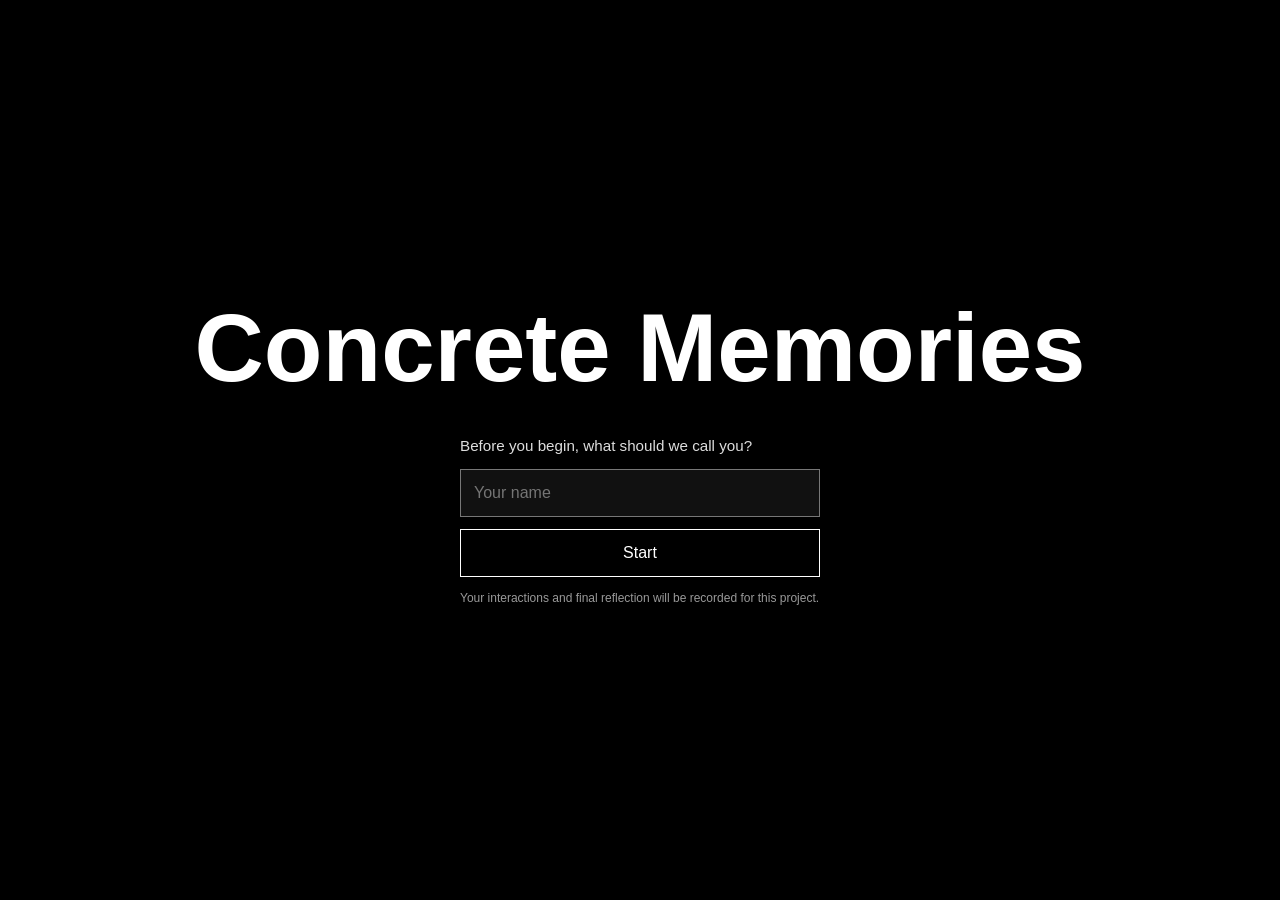
==== commit 784fd75f: "add databse" ====
--- a/index.html
+++ b/index.html
@@ -4,12 +4,32 @@
     <meta charset="UTF-8" />
     <meta name="viewport" content="width=device-width, initial-scale=1.0" />
     <title>Concrete Memories</title>
-    <link rel="stylesheet" href="styles.css" />
+    <link rel="stylesheet" href="styles.css?v=20261102-participants" />
   </head>
   <body>
     <main>
       <h1>Concrete Memories</h1>
-      <a class="button" href="act-1.html">Start</a>
+      <form class="start-form" id="start-form">
+        <label for="participant-name">Before you begin, what should we call you?</label>
+        <input id="participant-name" name="participantName" type="text" maxlength="80" autocomplete="name" required placeholder="Your name" />
+        <button class="button" type="submit">Start</button>
+        <p class="start-note">Your interactions and final reflection will be recorded for this project.</p>
+        <p class="start-error" id="start-error" role="alert" hidden></p>
+      </form>
     </main>
+    <script src="participant-data.js?v=20261102-participants"></script>
+    <script>
+      document.getElementById('start-form').addEventListener('submit', event => {
+        event.preventDefault();
+        const error = document.getElementById('start-error');
+        try {
+          ParticipantData.start(event.currentTarget.elements.participantName.value);
+          location.href = 'intro.html';
+        } catch (problem) {
+          error.textContent = problem.message;
+          error.hidden = false;
+        }
+      });
+    </script>
   </body>
 </html>
--- a/styles.css
+++ b/styles.css
@@ -42,6 +42,52 @@
   color: black;
   background: white;
 }
+
+.start-form {
+  display: grid;
+  width: min(100%, 360px);
+  gap: 12px;
+  text-align: left;
+}
+
+.start-form label {
+  color: #ddd;
+  font-size: 0.95rem;
+  line-height: 1.5;
+}
+
+.start-form input {
+  width: 100%;
+  min-height: 48px;
+  padding: 0 13px;
+  border: 1px solid #777;
+  border-radius: 0;
+  color: white;
+  background: #111;
+  font: inherit;
+}
+
+.start-form input:focus-visible {
+  outline: 2px solid white;
+  outline-offset: 3px;
+}
+
+.start-form .button {
+  min-height: 48px;
+  background: black;
+  font: inherit;
+  cursor: pointer;
+}
+
+.start-note,
+.start-error {
+  margin: 0;
+  color: #999;
+  font-size: 0.75rem;
+  line-height: 1.5;
+}
+
+.start-error { color: #ffb1b1; }
 
 .listing-page {
   width: min(100%, 1180px);
@@ -485,3 +531,69 @@
     transform: translateX(-50%) rotate(45deg);
   }
 }
+
+/* Opening context shares the landing page's black-and-white typography. */
+main.intro-page {
+  min-height: 100svh;
+  padding: clamp(2rem, 6vw, 4.5rem) max(1.5rem, env(safe-area-inset-right)) clamp(2rem, 6vw, 4.5rem) max(1.5rem, env(safe-area-inset-left));
+}
+
+.intro-content {
+  width: min(100%, 720px);
+  text-align: left;
+}
+
+main.intro-page h1 {
+  margin-bottom: 2rem;
+  font-size: clamp(2.4rem, 6vw, 4rem);
+  line-height: 1.1;
+  letter-spacing: -0.035em;
+}
+
+.intro-context p,
+.intro-controls li {
+  color: #d8d8d8;
+  font-size: 1rem;
+  line-height: 1.7;
+}
+
+.intro-context p {
+  margin: 0 0 1rem;
+}
+
+.intro-context strong {
+  color: white;
+}
+
+.intro-controls {
+  margin: 2rem 0;
+  padding-top: 1.5rem;
+  border-top: 1px solid #444;
+}
+
+.intro-controls h2 {
+  margin: 0 0 1rem;
+  font-size: 1.15rem;
+}
+
+.intro-controls ul {
+  padding-left: 1.25rem;
+  margin: 0;
+}
+
+.intro-controls li + li {
+  margin-top: 0.75rem;
+}
+
+.intro-page .button {
+  display: inline-flex;
+  min-height: 46px;
+  align-items: center;
+  justify-content: center;
+  gap: 1rem;
+}
+
+.intro-page .button:focus-visible {
+  outline: 2px solid white;
+  outline-offset: 5px;
+}
